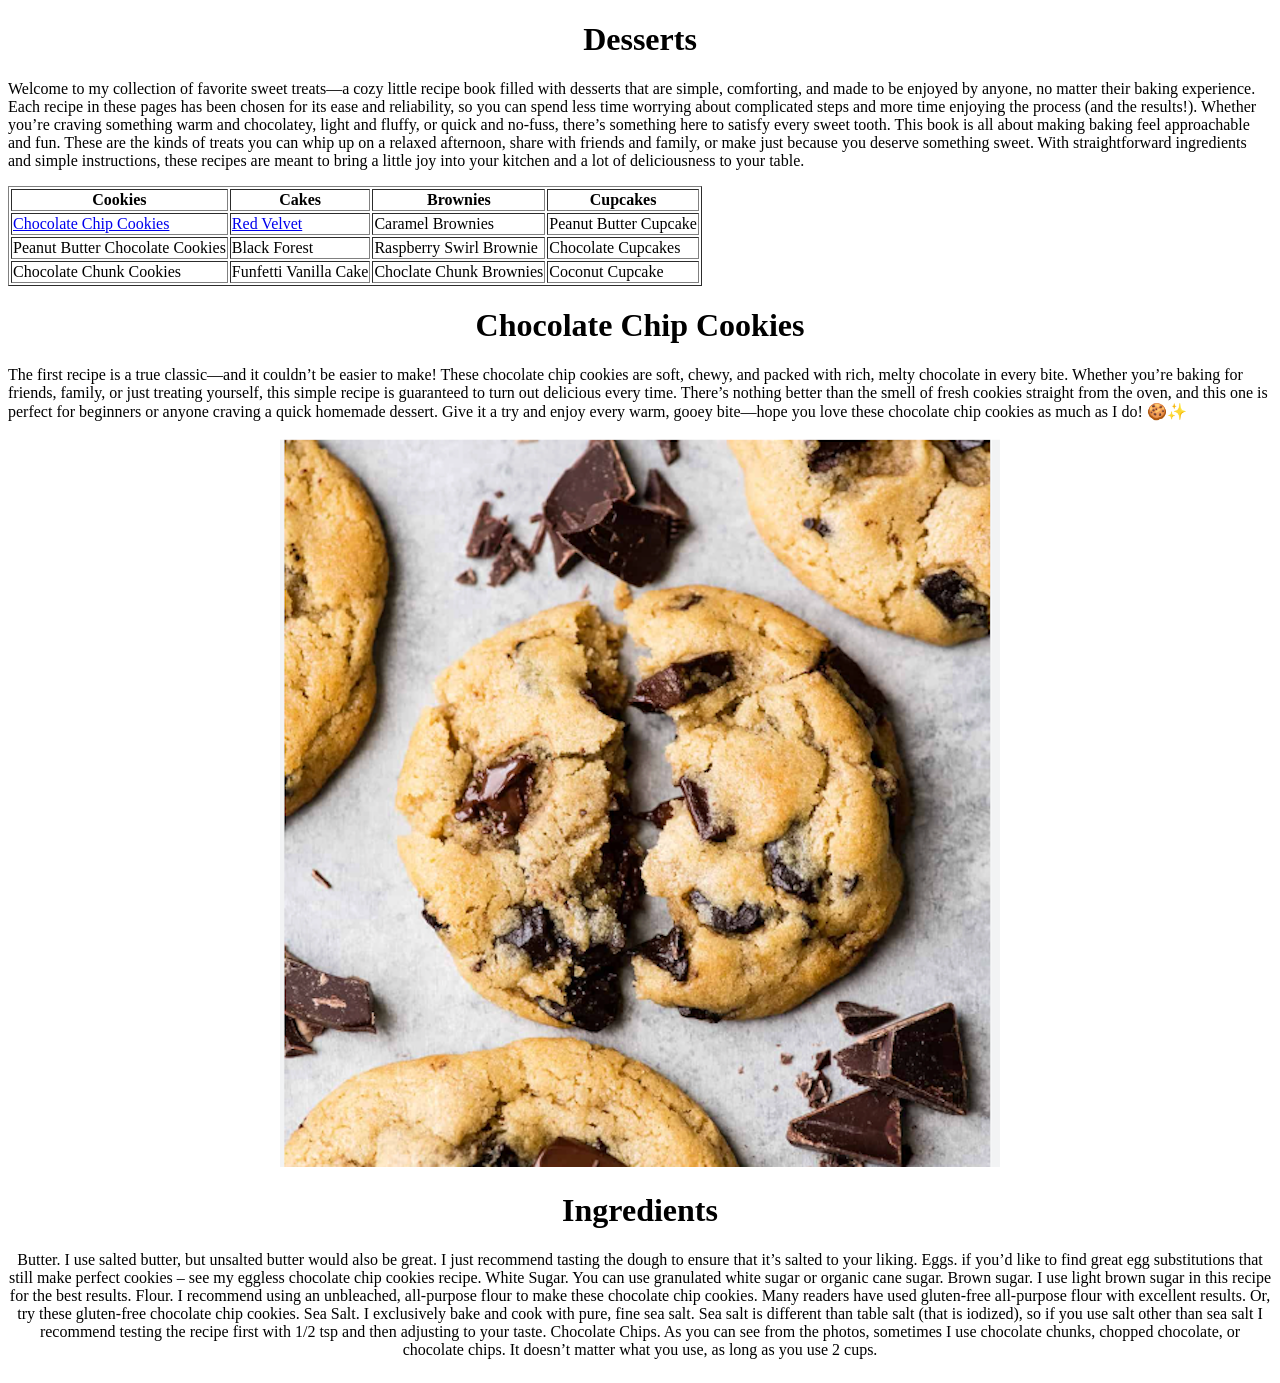
==== index.html @ 7de7a6ba "Add files via upload" ====
<!DOCTYPE html>
<html>
<head>
<title>Coco's Cookbook</title>
</head>
<body>
<h1><center>Desserts</h1>

<p> 	Welcome to my collection of favorite sweet treats—a cozy little recipe book filled with desserts that are simple, comforting, and made to be enjoyed by anyone, no matter their baking experience. Each recipe in these pages has been chosen for its ease and reliability, so you can spend less time worrying about complicated steps and more time enjoying the process (and the results!). Whether you’re craving something warm and chocolatey, light and fluffy, or quick and no-fuss, there’s something here to satisfy every sweet tooth.

This book is all about making baking feel approachable and fun. These are the kinds of treats you can whip up on a relaxed afternoon, share with friends and family, or make just because you deserve something sweet. With straightforward ingredients and simple instructions, these recipes are meant to bring a little joy into your kitchen and a lot of deliciousness to your table.</p>


<table border=1> 
<tr>
	<th>Cookies</th>
	<th>Cakes</th>
	<th>Brownies</th>
	<th>Cupcakes</th>
</tr>
<tr>
	<td><a href='chocolatechipcookies.html'> Chocolate Chip Cookies</a></td>
	<td><a href='redvelvet.html'> Red Velvet</a></td>
	<td>Caramel Brownies</td>
	<td>Peanut Butter Cupcake</td>
</tr>
<tr>
	<td>Peanut Butter Chocolate Cookies</td>
	<td>Black Forest</td>
	<td>Raspberry Swirl Brownie</td>
	<td>Chocolate Cupcakes</td>
<tr> 
	<td>Chocolate Chunk Cookies</td>
	<td>Funfetti Vanilla Cake</td>
	<td>Choclate Chunk Brownies</td>
	<td>Coconut Cupcake</td>
</tr>
<table>


<h1><center>Chocolate Chip Cookies</h1>
<p> The first recipe is a true classic—and it couldn’t be easier to make! These chocolate chip cookies are soft, chewy, and packed with rich, melty chocolate in every bite. Whether you’re baking for friends, family, or just treating yourself, this simple recipe is guaranteed to turn out delicious every time.

There’s nothing better than the smell of fresh cookies straight from the oven, and this one is perfect for beginners or anyone craving a quick homemade dessert. Give it a try and enjoy every warm, gooey bite—hope you love these chocolate chip cookies as much as I do! 🍪✨</p>
<center/> <img src="Cookies1.png"/>
<h1><center>Ingredients</h1>


<p> Butter. I use salted butter, but unsalted butter would also be great. I just recommend tasting the dough to ensure that it’s salted to your liking.
Eggs. if you’d like to find great egg substitutions that still make perfect cookies – see my eggless chocolate chip cookies recipe.
White Sugar.  You can use granulated white sugar or organic cane sugar.
Brown sugar. I use light brown sugar in this recipe for the best results.
Flour. I recommend using an unbleached, all-purpose flour to make these chocolate chip cookies. Many readers have used gluten-free all-purpose flour with excellent results. Or, try these gluten-free chocolate chip cookies. 
Sea Salt. I exclusively bake and cook with pure, fine sea salt. Sea salt is different than table salt (that is iodized), so if you use salt other than sea salt I recommend testing the recipe first with 1/2 tsp and then adjusting to your taste.
Chocolate Chips. As you can see from the photos, sometimes I use chocolate chunks, chopped chocolate, or chocolate chips. It doesn’t matter what you use, as long as you use 2 cups.
</p>



</body>
</html>
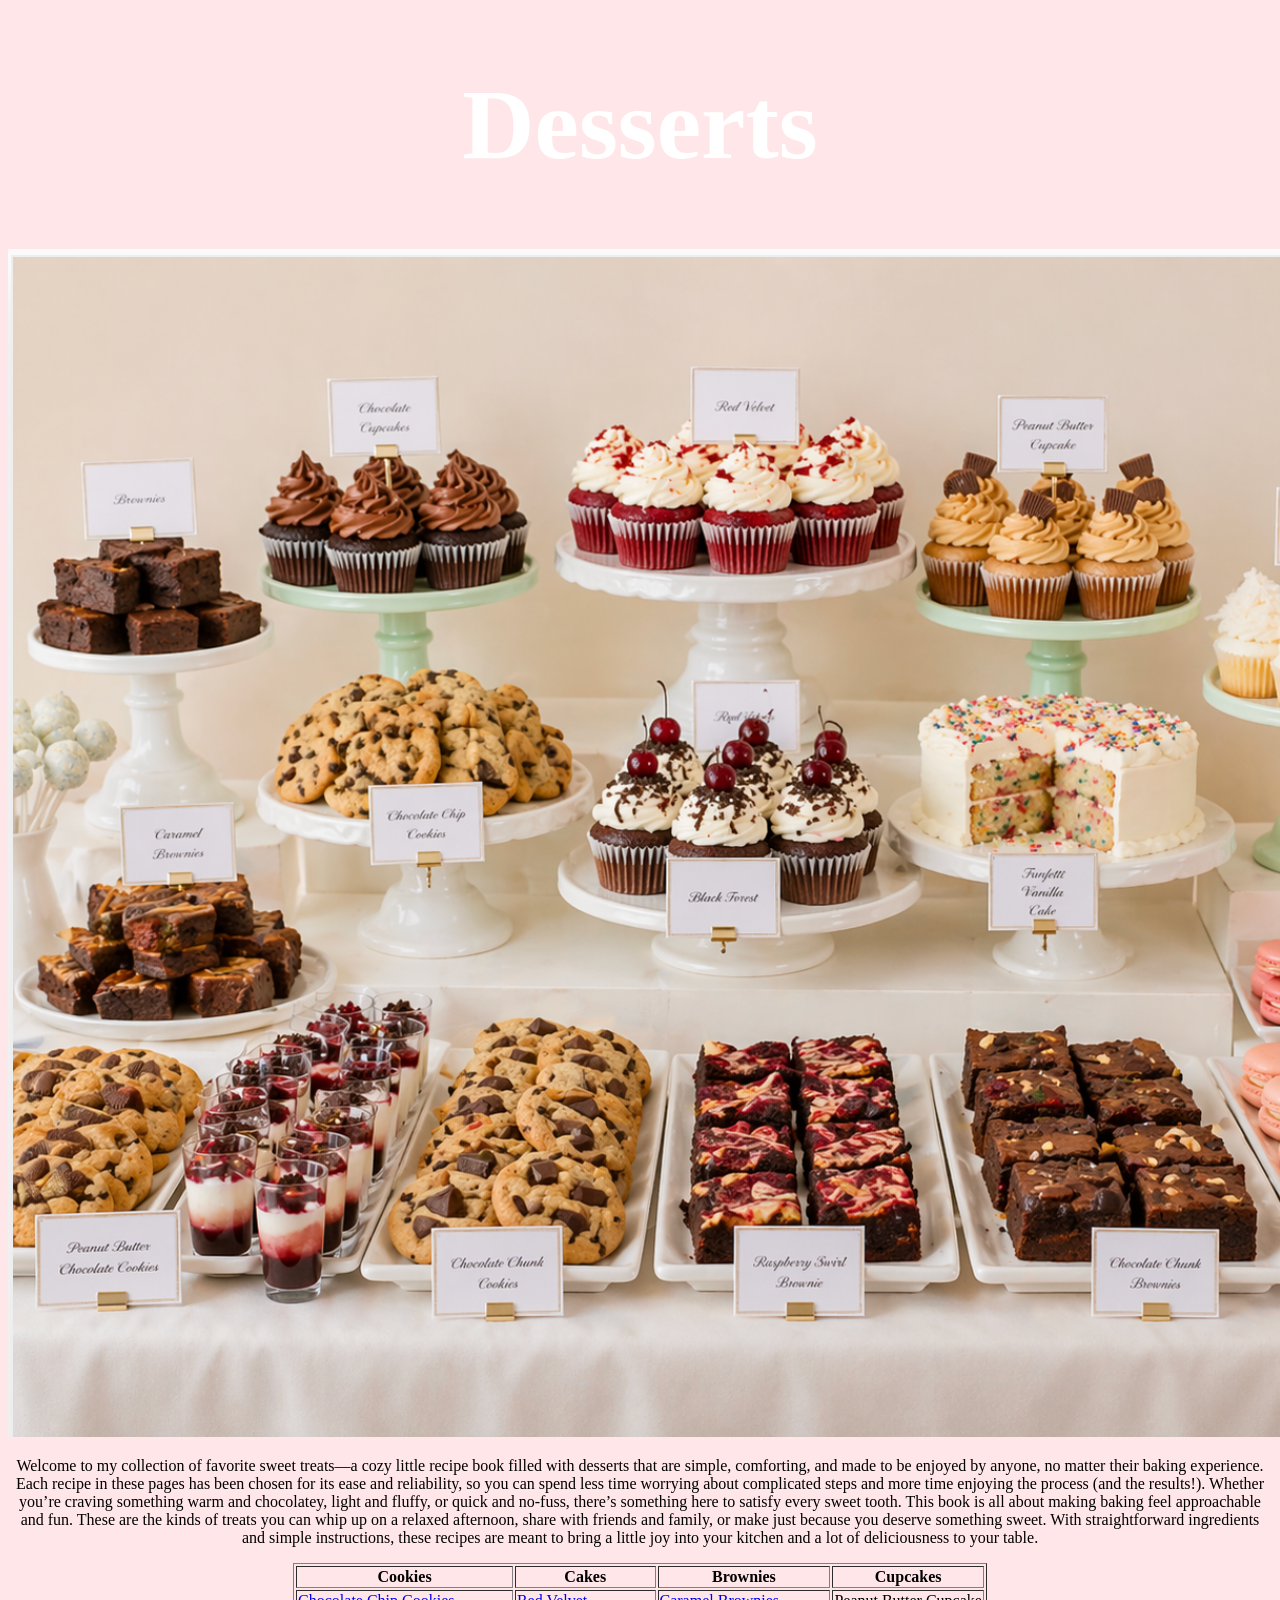
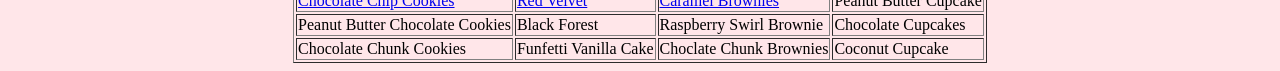
==== commit 0cb302e4: "Add files via upload" ====
--- a/index.html
+++ b/index.html
@@ -2,9 +2,22 @@
 <html>
 <head>
 <title>Coco's Cookbook</title>
+<style>
+h1 {
+	color:white;
+	font-size:100px;
+	font-family:"Times New Roman", sans-serif;
+}
+body {
+	background-color:#FFE6E9;
+}
+</style 
+<link href="style.css" type="text/css" rel="stylesheet"/>
 </head>
 <body>
-<h1><center>Desserts</h1>
+<h1><center>Desserts</h6>
+	<center/> <img src="bakeryimage.png"/>
+
 
 <p> 	Welcome to my collection of favorite sweet treats—a cozy little recipe book filled with desserts that are simple, comforting, and made to be enjoyed by anyone, no matter their baking experience. Each recipe in these pages has been chosen for its ease and reliability, so you can spend less time worrying about complicated steps and more time enjoying the process (and the results!). Whether you’re craving something warm and chocolatey, light and fluffy, or quick and no-fuss, there’s something here to satisfy every sweet tooth.
 
@@ -21,7 +34,8 @@
 <tr>
 	<td><a href='chocolatechipcookies.html'> Chocolate Chip Cookies</a></td>
 	<td><a href='redvelvet.html'> Red Velvet</a></td>
-	<td>Caramel Brownies</td>
+	<td><a href='caramelbrownies.html'> Caramel Brownies</td>
+
 	<td>Peanut Butter Cupcake</td>
 </tr>
 <tr>
@@ -38,24 +52,6 @@
 <table>
 
 
-<h1><center>Chocolate Chip Cookies</h1>
-<p> The first recipe is a true classic—and it couldn’t be easier to make! These chocolate chip cookies are soft, chewy, and packed with rich, melty chocolate in every bite. Whether you’re baking for friends, family, or just treating yourself, this simple recipe is guaranteed to turn out delicious every time.
-
-There’s nothing better than the smell of fresh cookies straight from the oven, and this one is perfect for beginners or anyone craving a quick homemade dessert. Give it a try and enjoy every warm, gooey bite—hope you love these chocolate chip cookies as much as I do! 🍪✨</p>
-<center/> <img src="Cookies1.png"/>
-<h1><center>Ingredients</h1>
-
-
-<p> Butter. I use salted butter, but unsalted butter would also be great. I just recommend tasting the dough to ensure that it’s salted to your liking.
-Eggs. if you’d like to find great egg substitutions that still make perfect cookies – see my eggless chocolate chip cookies recipe.
-White Sugar.  You can use granulated white sugar or organic cane sugar.
-Brown sugar. I use light brown sugar in this recipe for the best results.
-Flour. I recommend using an unbleached, all-purpose flour to make these chocolate chip cookies. Many readers have used gluten-free all-purpose flour with excellent results. Or, try these gluten-free chocolate chip cookies. 
-Sea Salt. I exclusively bake and cook with pure, fine sea salt. Sea salt is different than table salt (that is iodized), so if you use salt other than sea salt I recommend testing the recipe first with 1/2 tsp and then adjusting to your taste.
-Chocolate Chips. As you can see from the photos, sometimes I use chocolate chunks, chopped chocolate, or chocolate chips. It doesn’t matter what you use, as long as you use 2 cups.
-</p>
-
-
 
 </body>
 </html>
--- a/style.css
+++ b/style.css
@@ -0,0 +1,8 @@
+<!DOCTYPE html>
+<html>
+
+<style>
+h1 {
+	color:lightpink;
+}
+</style 
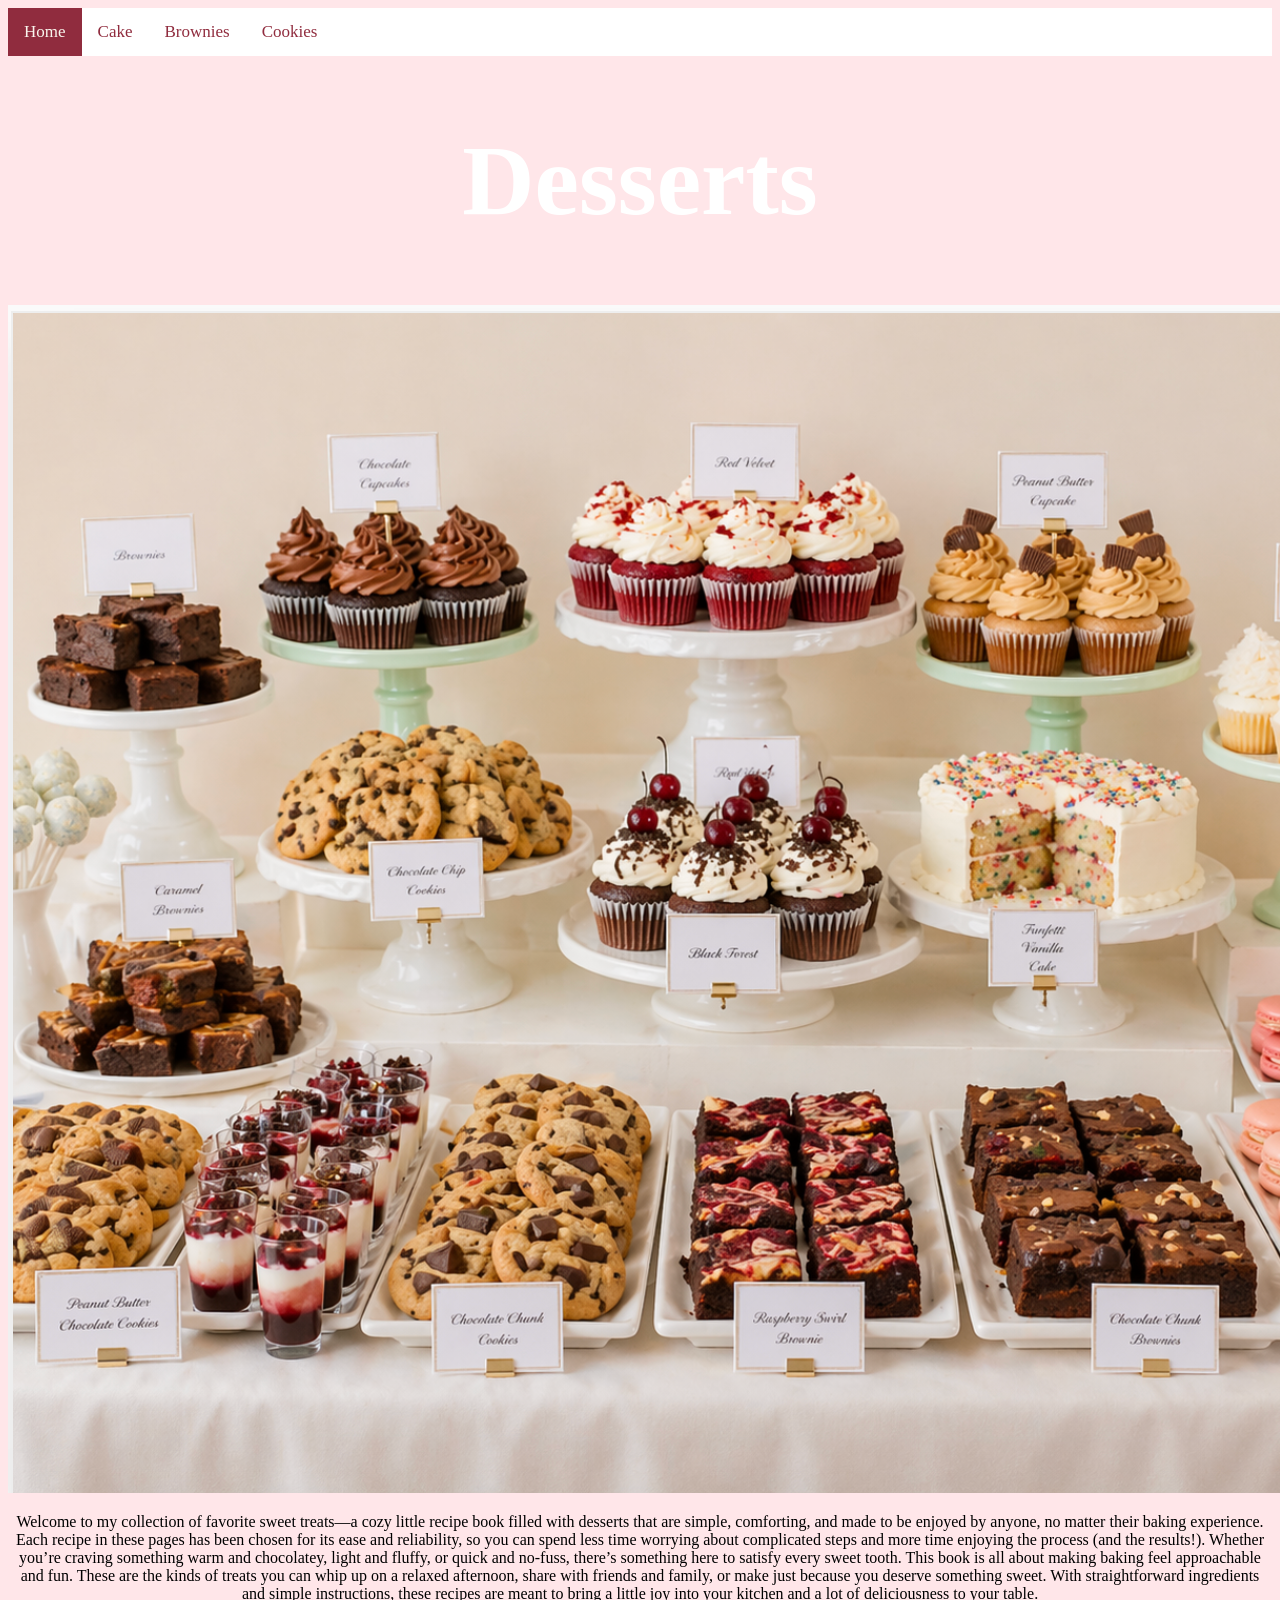
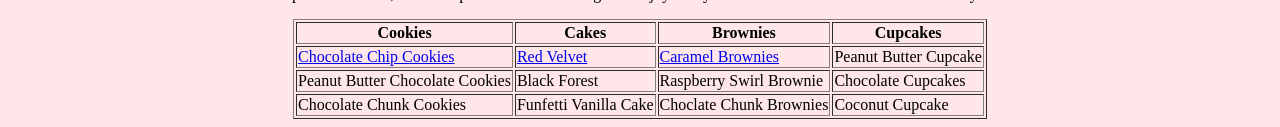
==== commit cdbca6d3: "Add files via upload" ====
--- a/index.html
+++ b/index.html
@@ -11,10 +11,19 @@
 body {
 	background-color:#FFE6E9;
 }
-</style 
+</style> 
 <link href="style.css" type="text/css" rel="stylesheet"/>
 </head>
 <body>
+
+
+
+<div class="topnav">
+<a href="index.html" class="active">Home</a>
+<a href="redvelvet.html">Cake</a>
+<a href="caramelbrownies.html">Brownies</a>
+<a href="chocolatechipcookies.html">Cookies</a>
+</div>
 <h1><center>Desserts</h6>
 	<center/> <img src="bakeryimage.png"/>
 
--- a/style.css
+++ b/style.css
@@ -5,4 +5,31 @@
 h1 {
 	color:lightpink;
 }
-</style +.topnav {
+   background-color: #333333;
+   overflow: hidden;
+}
+.topnav {
+   background-color: white ;
+   overflow: hidden;
+}
+
+.topnav a {
+   float: left;
+   color: #902C3E;
+   text-align: center;
+   padding: 14px 16px;
+   text-decoration: none;
+   font-size: 17px;
+}
+
+.topnav a:hover {
+   background-color: hotpink;
+   color: black;
+}
+
+.topnav a.active {
+   background-color: #902C3E ;
+   color: #F9F6EE;
+}
+</style 
